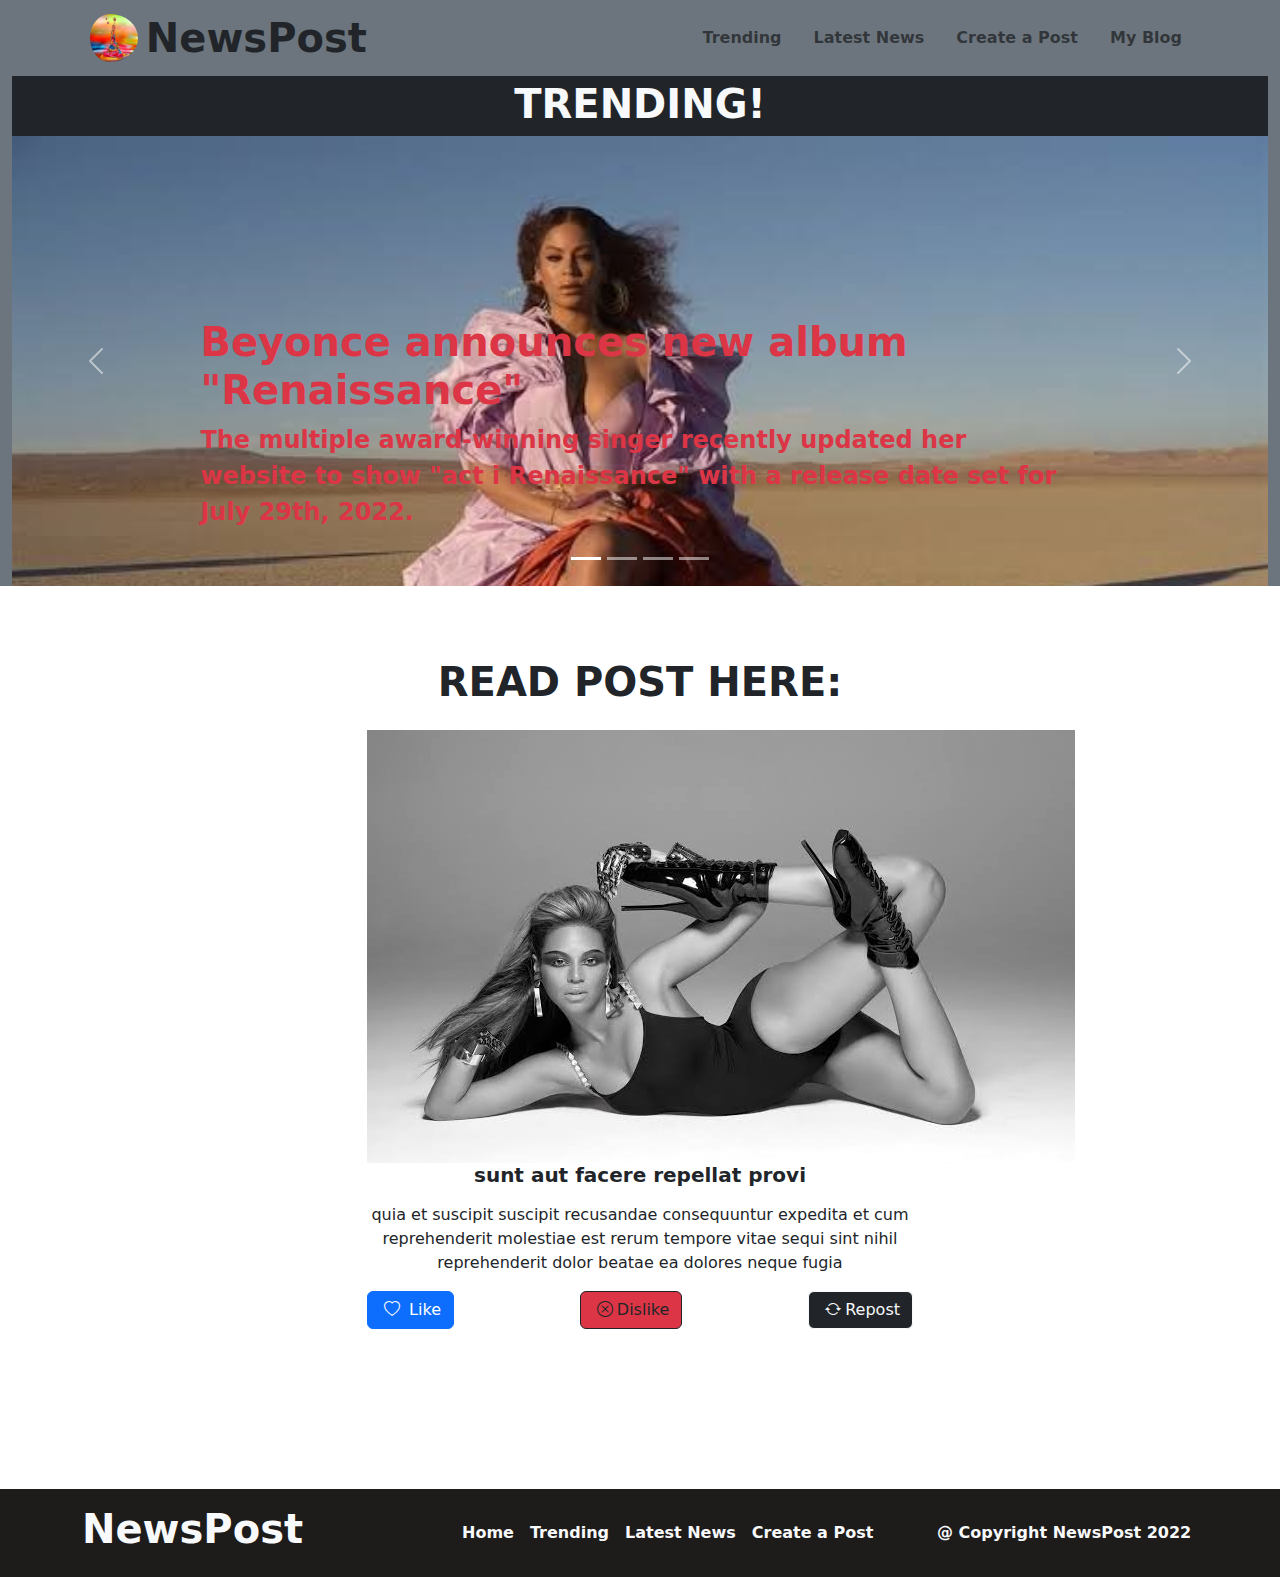
==== nextpage.html @ 12d58405 "ch: added nextpage.html" ====
<!DOCTYPE html>
<html lang="en">
<head>
    <meta charset="UTF-8">
    <meta http-equiv="X-UA-Compatible" content="IE=edge">
    <meta name="viewport" content="width=device-width, initial-scale=1.0">
    <title>NewsPost</title>
    <link rel="preconnect" href="https://fonts.googleapis.com">
    <link rel="preconnect" href="https://fonts.gstatic.com" crossorigin>
    <link href="https://fonts.googleapis.com/css2?family=Libre+Baskerville:wght@400;700&display=swap" rel="stylesheet">
    <link rel="stylesheet" href="css/bootstrap.min.css">
    <link rel="stylesheet" href="css/style.css">
    <link rel="stylesheet" href="https://cdn.jsdelivr.net/npm/bootstrap-icons@1.8.1/font/bootstrap-icons.css">
</head>
<body>
     <!--navbar-->
     <nav class="navbar navbar-expand-lg navbar-light bg-secondary">
        <div class="container">
            <div class="d-flex align-items-center icon-container">
                <img class="ps-2 img-fluid icon" src="/img/Wallpaper01.jpg" alt="">
            </div>
            <a class="fs-1 fw-bold ps-2 text-dark text-decoration-none" href="index.html">NewsPost</a>
                <button class="navbar-toggler" type="button" data-bs-toggle="collapse" data-bs-target="#navbarSupportedContent" aria-controls="navbarSupportedContent" aria-expanded="false" aria-label="Toggle navigation">
                    <span class="navbar-toggler-icon"></span>
                </button>
                <div class="collapse navbar-collapse py-2" id="navbarSupportedContent">
                    <ul class="pe-2 navbar-nav ms-auto mb-2 mb-lg-0">
                        <li class="nav-item ms-3 fw-bold">
                            <a class="nav-link" href="index.html">Trending</a>
                        </li>
                        <li class="nav-item ms-3 fw-bold">
                            <a class="nav-link" href="">Latest News</a>
                        </li>
                        <li class="nav-item ms-3 fw-bold">
                            <a class="nav-link" href="">Create a Post</a>
                        </li>
                        <li class="nav-item ms-3 fw-bold">
                            <a class="nav-link" href="">My Blog</a>
                        </li>
                    </ul>
                </div>
            </div>
        </div>
    </nav>

    <!--Trending-->
 <section id="hero-slider" class="hero-slider mb-5">
        <div class="container-fluid bg-secondary">
            <div class="Featured-posts pt-1 bg-dark">
                <h2 class="text-center text-lg-center text-md-start fw-bold fs-1 text-light">TRENDING!</h2>
                <div class="row" id="featured-posts">
                 <div id="carouselExampleCaptions" class="carousel slide" data-bs-ride="carousel">
                    <div class="carousel-indicators">
                        <button type="button" data-bs-target="#carouselExampleCaptions" data-bs-slide-to="0" class="active" aria-current="true" aria-label="Slide 1"></button>
                        <button type="button" data-bs-target="#carouselExampleCaptions" data-bs-slide-to="1" aria-label="Slide 2"></button>
                        <button type="button" data-bs-target="#carouselExampleCaptions" data-bs-slide-to="2" aria-label="Slide 3"></button>
                        <button type="button" data-bs-target="#carouselExampleCaptions" data-bs-slide-to="3" aria-label="Slide 4"></button>
                    </div>
                     <div class="carousel-inner">
                         <div class="carousel-item active height">
                            <img src="img/images (65).jpeg" class="d-block w-100 image-fluid" alt="...">
                            <div class="carousel-caption d-none d-md-block md-5">
                                <h2 class="fs-1 fw-bold text-start text-danger">Beyonce announces new album "Renaissance"</h2>
                                <p class="fs-4 fw-bold text-start text-danger">The multiple award-winning singer recently updated her website to show "act i    Renaissance" with a release date set for July 29th, 2022.</p>
                            </div>
                        </div>
                        <div class="carousel-item height">
                            <img src="img/images (65).jpeg" class="d-block w-100 img-fluid" alt="...">
                            <div class="carousel-caption d-none d-md-block">
                                <h2 class="fs-1 fw-bold text-start">Beyonce announces new album "Renaissance"</h2>
                                <p class="fs-4 fw-bold text-start">The multiple award-winning singer recently updated her website to show "act i    Renaissance" with a release date set for July 29th, 2022.</p>
                            </div>
                        </div>
                        <div class="carousel-item height">
                            <img src="img/images (65).jpeg" class="d-block w-100 img-fluid" alt="...">
                            <div class="carousel-caption d-none d-md-block">
                                <h2 class="fs-1 fw-bold text-start text-primary">Beyonce announces new album "Renaissance"</h2>
                                <p class="fs-4 fw-bold text-start text-primary">The multiple award-winning singer recently updated her website to show "act i    Renaissance" with a release date set for July 29th, 2022.</p>
                            </div>
                        </div>
                        <div class="carousel-item height" id="height">
                            <img src="img/20220616_175946.jpg" class="d-block w-100 img-fluid" alt="...">
                            <div class="carousel-caption d-none d-md-block">
                                <h2 class="fs-1 fw-bold text-start text-light">In Other News.....</h2>
                                <p class="fs-4 fw-bold text-start text-light">Javascript dey carry me where I no know</p>
                            </div>
                        </div>
                    </div>
                    <button class="carousel-control-prev" type="button" data-bs-target="#carouselExampleCaptions" data-bs-slide="prev">
                        <span class="carousel-control-prev-icon" aria-hidden="true"></span>
                        <span class="visually-hidden">Previous</span>
                    </button>
                    <button class="carousel-control-next" type="button" data-bs-target="#carouselExampleCaptions" data-bs-slide="next">
                         <span class="carousel-control-next-icon" aria-hidden="true"></span>
                        <span class="visually-hidden">Next</span>
                    </button>
              </div>
            </div>
        </div>      
    </section>

    <div class="card-section my-5">
        <div class="container mt-5">
            <div class="row">
                <div class="col-lg-6 mx-auto">
                    <div class="post">
                        <h2 id="card-title" class="fw-bold fs-1 text-center mt-4 pb-3">READ POST HERE:</h2>
                        <div class="img-post mt-2">
                            <img src="img/post1.jpg" alt="" id="view-img" class="mx-auto">
                            <h5 class="text-center fw-bold">sunt aut facere repellat provi</h5>
                            <p class="text-center text-dark mt-3">quia et suscipit suscipit recusandae consequuntur expedita et cum reprehenderit molestiae est rerum tempore vitae sequi sint nihil reprehenderit dolor beatae ea dolores neque fugia</p>
                            <div class="btn-div d-flex justify-content-between ">
                                <button onclick="updatePost(${post.id})" class="btn btn-primary" href="#form-section"><i class="bi bi-heart mx-1"></i> Like</button>
                                <button class="btn btn-danger btn-outline-dark ms-3" onclick="view(${post.id})"> <i class="bi bi-x-circle mx-1"></i>Dislike</button>
                                <button class="btn btn-dark btn-outline-light ms-3" onclick="deletePost(${post.id})"><i class="bi bi-arrow-repeat mx-1"></i>Repost</button>
                            </div>
                        </div>
                        <div class="post-texts mb-5">
                            <p id="card-body" class="pt-4"></p>
                            <p id="card-title2" class="pt-4 fw-bold"></p>
                        </div>
                    </div>
                </div>
            </div>
        </div>
    </div>

     <!--Footer-->
    <section id="footer-bottom" class="py-3" style="background: #1e1b1b;">
        <div class="container text-light">
            <div class="row">
                <div class="col-lg-4 col-12">
                    <h2 class="fw-bold fs-1">NewsPost</h2>
                </div>
                <div class="col-lg-5 col-12 pt-3">
                    <ul class="list-unstyled d-flex align-items-center">
                        <li>
                            <a class="text-decoration-none text-light fw-bold pe-3 align-items-center d-flex" href="">Home</a>
                        </li>
                        <li>
                            <a class="text-decoration-none text-light fw-bold pe-3 align-items-center d-flex" href="">Trending</a>
                        </li>
                        <li>
                            <a class="text-decoration-none text-light fw-bold pe-3 align-items-center d-flex" href="">Latest News</a>
                        </li>
                        <li>
                            <a class="text-decoration-none text-light fw-bold pe-3 align-items-center d-flex" href="">Create a Post</a>
                        </li>
                    </ul>
                </div>
                <div class="col-lg-3 col-12 d-flex">
                    <p class="d-flex align-items-center mb-0 fs fw-bold">@ Copyright NewsPost 2022</p>
                </div>
            </div>
        </div>
    </section>
    <script src="./js/bootstrap.min.js"></script>
    <script src="./js/app.js"></script>
    <script src=" ./js/nextpage.js"></script>
</body>
</html>
---- css/style.css ----
* {
    margin: 0;
    padding: 0;
    box-sizing: border-box;
}

.icon {
    border-radius: 50%;
}

.icon-container {
    max-width: 5%;
    height: 5%;
}

.height {
    max-height: 50vh;
}

@media (max-width: 480px) {
    .height {
        height: 197.33px;
    }
}
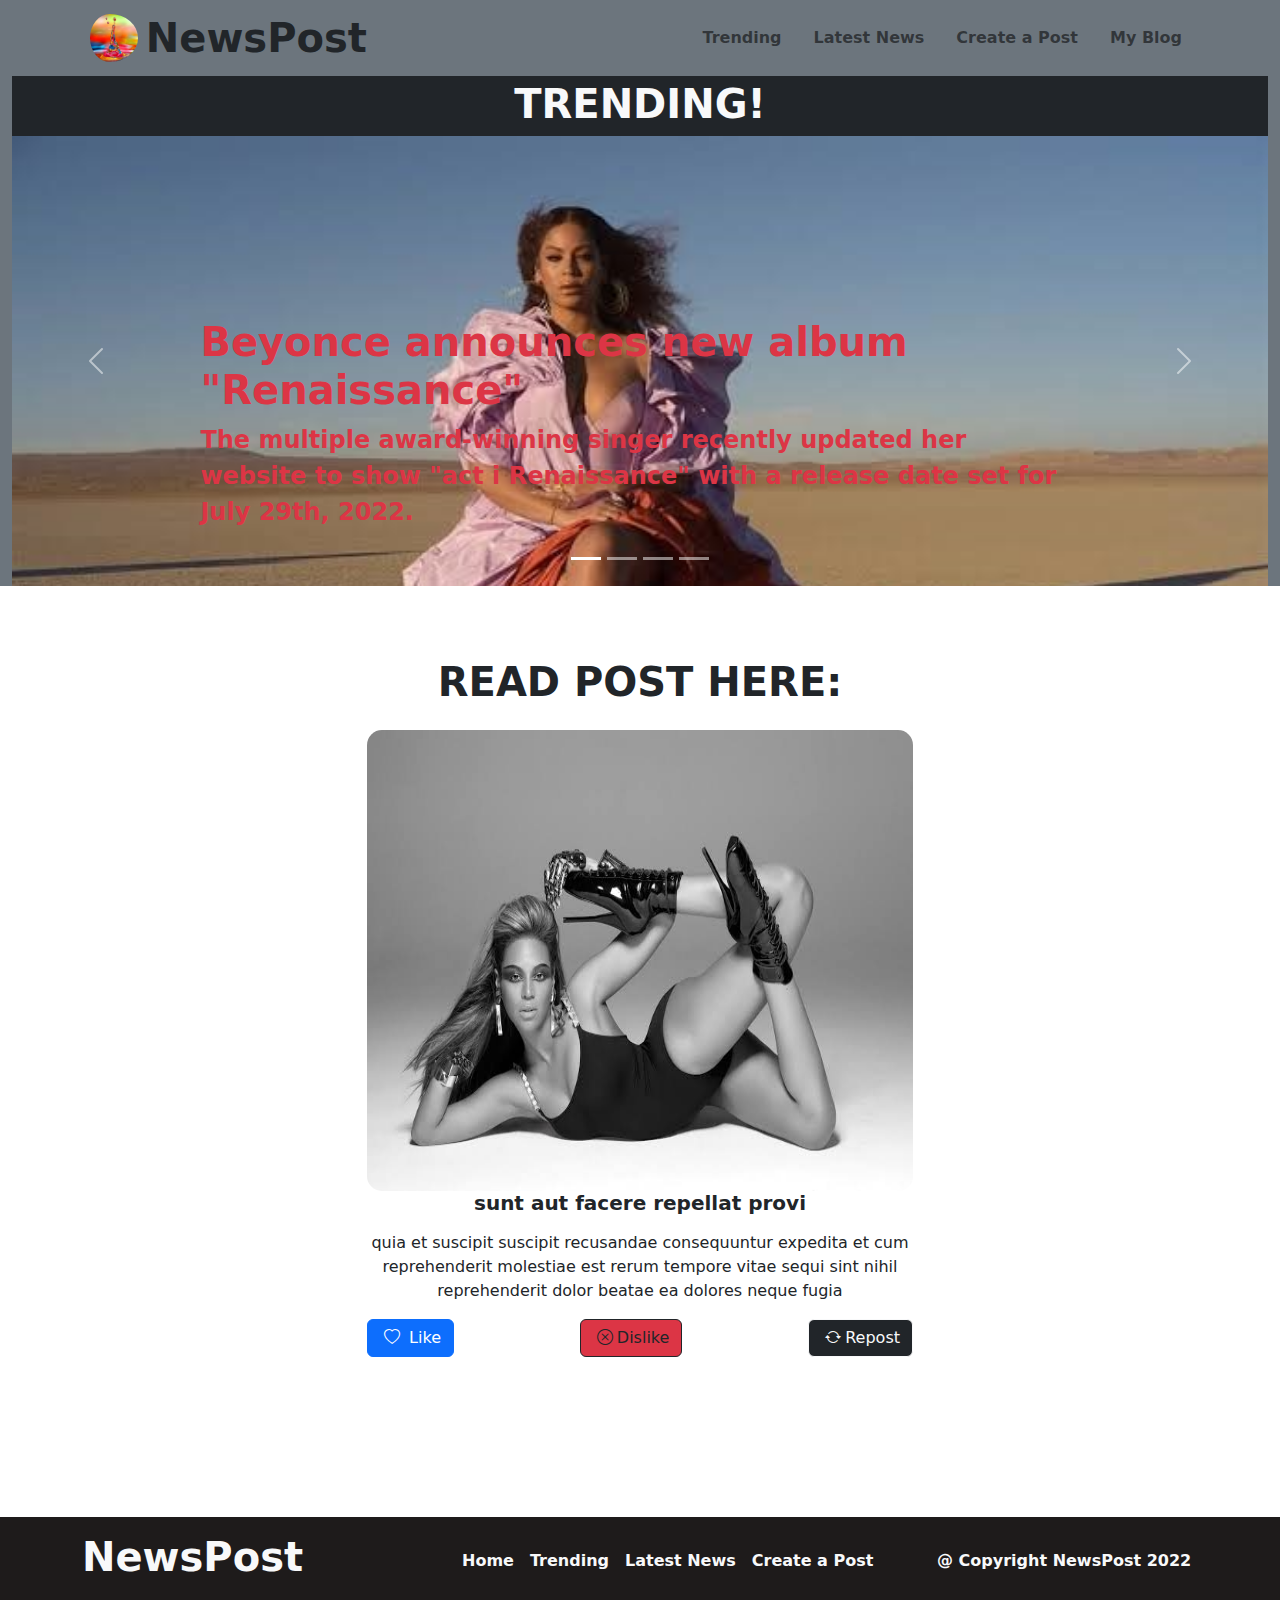
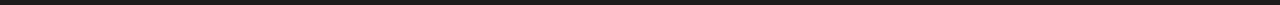
==== commit db3c8457: "updated nextpage.html" ====
--- a/nextpage.html
+++ b/nextpage.html
@@ -102,11 +102,13 @@
     <div class="card-section my-5">
         <div class="container mt-5">
             <div class="row">
-                <div class="col-lg-6 mx-auto">
+                <div class="col-lg-6 col-sm-12 mx-auto">
                     <div class="post">
                         <h2 id="card-title" class="fw-bold fs-1 text-center mt-4 pb-3">READ POST HERE:</h2>
                         <div class="img-post mt-2">
-                            <img src="img/post1.jpg" alt="" id="view-img" class="mx-auto">
+                            <div class="img-container">
+                                <img src="img/post1.jpg" alt="" id="view-img" class= "img-fluid justify-content-center align-items-center w-100 "  style="border-radius:15px; height: 36vmax !important;">
+                            </div>
                             <h5 class="text-center fw-bold">sunt aut facere repellat provi</h5>
                             <p class="text-center text-dark mt-3">quia et suscipit suscipit recusandae consequuntur expedita et cum reprehenderit molestiae est rerum tempore vitae sequi sint nihil reprehenderit dolor beatae ea dolores neque fugia</p>
                             <div class="btn-div d-flex justify-content-between ">
